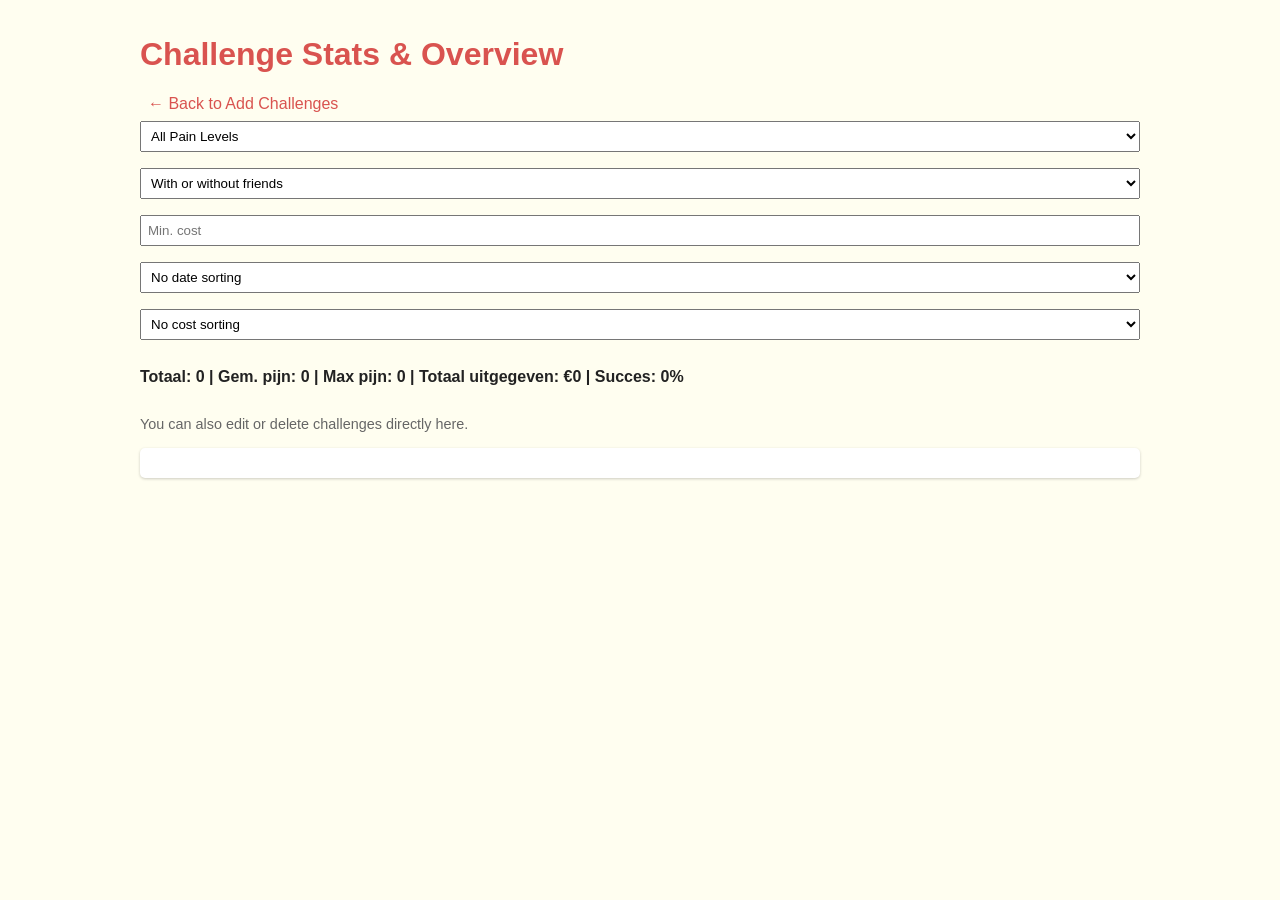
==== stats.html @ 42b1777b "Did everything" ====
<!DOCTYPE html>
<html lang="en">
  <head>
    <meta charset="UTF-8" />
    <meta name="viewport" content="width=device-width, initial-scale=1.0" />
    <title>Weird Food Challenges - Stats</title>
    <link rel="stylesheet" href="styles.css" />
  </head>
  <body>
    <h1>Challenge Stats & Overview</h1>
    <nav><a href="index.html">← Back to Add Challenges</a></nav>

    <!-- Filters -->
    <select id="painFilter">
      <option value="">All Pain Levels</option>
      <option value="5">Pain 5 or higher</option>
      <option value="7">Pain 7 or higher</option>
      <option value="9">Pain 9 or higher</option>
    </select>

    <select id="friendsFilter">
      <option value="">With or without friends</option>
      <option value="yes">Only with friends</option>
      <option value="no">Only alone</option>
    </select>

    <input
      type="number"
      id="minCostFilter"
      placeholder="Min. cost"
      step="0.01"
      min="0"
    />

    <!-- Sorting -->
    <select id="sortDate">
      <option value="">No date sorting</option>
      <option value="asc">Date: Oldest → Newest</option>
      <option value="desc">Date: Newest → Oldest</option>
    </select>

    <select id="sortCost">
      <option value="">No cost sorting</option>
      <option value="asc">Cost: Cheapest → Most expensive</option>
      <option value="desc">Cost: Most expensive → Cheapest</option>
    </select>

    <div id="stats-summary" style="margin: 20px 0; font-weight: bold"></div>
    <p style="color: #666; font-size: 0.9em; margin-top: 30px">
      You can also edit or delete challenges directly here.
    </p>
    <ul id="challengeList"></ul>

    <script type="module" src="stats.js"></script>
    <script src="script.js"></script>
  </body>
</html>
---- styles.css ----
body {
    margin: 0 auto;
    padding: 15px;
    max-width: 1000px;
    color: #222;
    background-color: #fffef0;
    font-family: sans-serif;
}

button:hover { background: #d9534f; }

form, ul { 
    border-radius: 5px; 
    box-shadow: 0 1px 3px rgba(0,0,0,0.2); 
    padding: 15px; 
    background: #fff; 
}

h1, h2 { color: #d9534f; }

li {
    padding: 8px 0;
    align-items: center;
    display: flex;
    border-bottom: 1px solid #eee;
    justify-content: space-between;
}

input, select, button {
    box-sizing: border-box;
    width: 100%;
    padding: 6px;
    margin: 8px 0;
}

button {
    cursor: pointer;
    border: none;
    color: white;
    background: #d9534f;
    border-radius: 3px;
}

#stats-summary { font-weight: bold; }

nav a {
    color: #d9534f;
    margin: 8px;
    text-decoration: none;
}

@media (max-width: 500px) {
    li { flex-direction: column; }
    body { padding: 10px; }
}
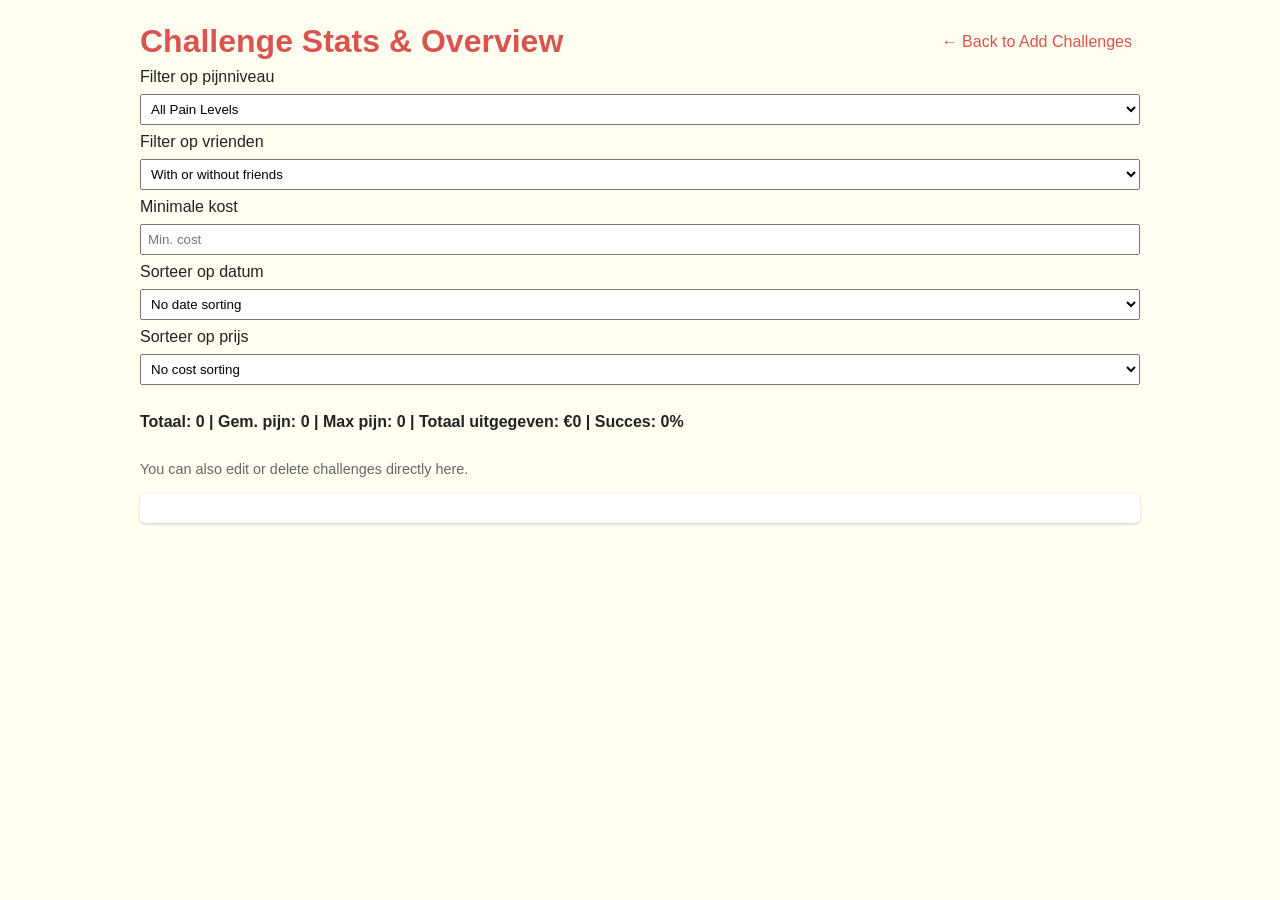
==== commit 2b931db9: "Verbetering" ====
--- a/stats.html
+++ b/stats.html
@@ -1,4 +1,4 @@
-<!DOCTYPE html>
+<!doctype html>
 <html lang="en">
   <head>
     <meta charset="UTF-8" />
@@ -7,10 +7,13 @@
     <link rel="stylesheet" href="styles.css" />
   </head>
   <body>
-    <h1>Challenge Stats & Overview</h1>
-    <nav><a href="index.html">← Back to Add Challenges</a></nav>
+    <header>
+      <h1>Challenge Stats &amp; Overview</h1>
+      <nav><a href="index.html">← Back to Add Challenges</a></nav>
+    </header>
 
-    <!-- Filters -->
+    <!-- Filters hier -->
+    <label for="painFilter">Filter op pijnniveau</label>
     <select id="painFilter">
       <option value="">All Pain Levels</option>
       <option value="5">Pain 5 or higher</option>
@@ -18,12 +21,14 @@
       <option value="9">Pain 9 or higher</option>
     </select>
 
+    <label for="friendsFilter">Filter op vrienden</label>
     <select id="friendsFilter">
       <option value="">With or without friends</option>
       <option value="yes">Only with friends</option>
       <option value="no">Only alone</option>
     </select>
 
+    <label for="minCostFilter">Minimale kost</label>
     <input
       type="number"
       id="minCostFilter"
@@ -33,12 +38,14 @@
     />
 
     <!-- Sorting -->
+    <label for="sortDate">Sorteer op datum</label>
     <select id="sortDate">
       <option value="">No date sorting</option>
       <option value="asc">Date: Oldest → Newest</option>
       <option value="desc">Date: Newest → Oldest</option>
     </select>
 
+    <label for="sortCost">Sorteer op prijs</label>
     <select id="sortCost">
       <option value="">No cost sorting</option>
       <option value="asc">Cost: Cheapest → Most expensive</option>
@@ -52,6 +59,5 @@
     <ul id="challengeList"></ul>
 
     <script type="module" src="stats.js"></script>
-    <script src="script.js"></script>
   </body>
 </html>
--- a/styles.css
+++ b/styles.css
@@ -18,12 +18,39 @@
 
 h1, h2 { color: #d9534f; }
 
+header {
+    display: flex;
+    align-items: center;
+    justify-content: space-between;
+    flex-wrap: wrap;
+    gap: 8px;
+}
+
+header h1 { margin: 8px 0; }
+
 li {
     padding: 8px 0;
     align-items: center;
     display: flex;
     border-bottom: 1px solid #eee;
     justify-content: space-between;
+    gap: 15px;
+}
+
+.challenge-text {
+    flex: 1;
+}
+
+.challenge-actions {
+    display: flex;
+    gap: 8px;
+    flex-shrink: 0;
+}
+
+.challenge-actions button {
+    width: auto;
+    margin: 0;
+    padding: 6px 14px;
 }
 
 input, select, button {
@@ -50,6 +77,8 @@
 }
 
 @media (max-width: 500px) {
-    li { flex-direction: column; }
+    li { flex-direction: column; align-items: stretch; }
+    .challenge-actions { width: 100%; }
+    .challenge-actions button { flex: 1; }
     body { padding: 10px; }
 }
